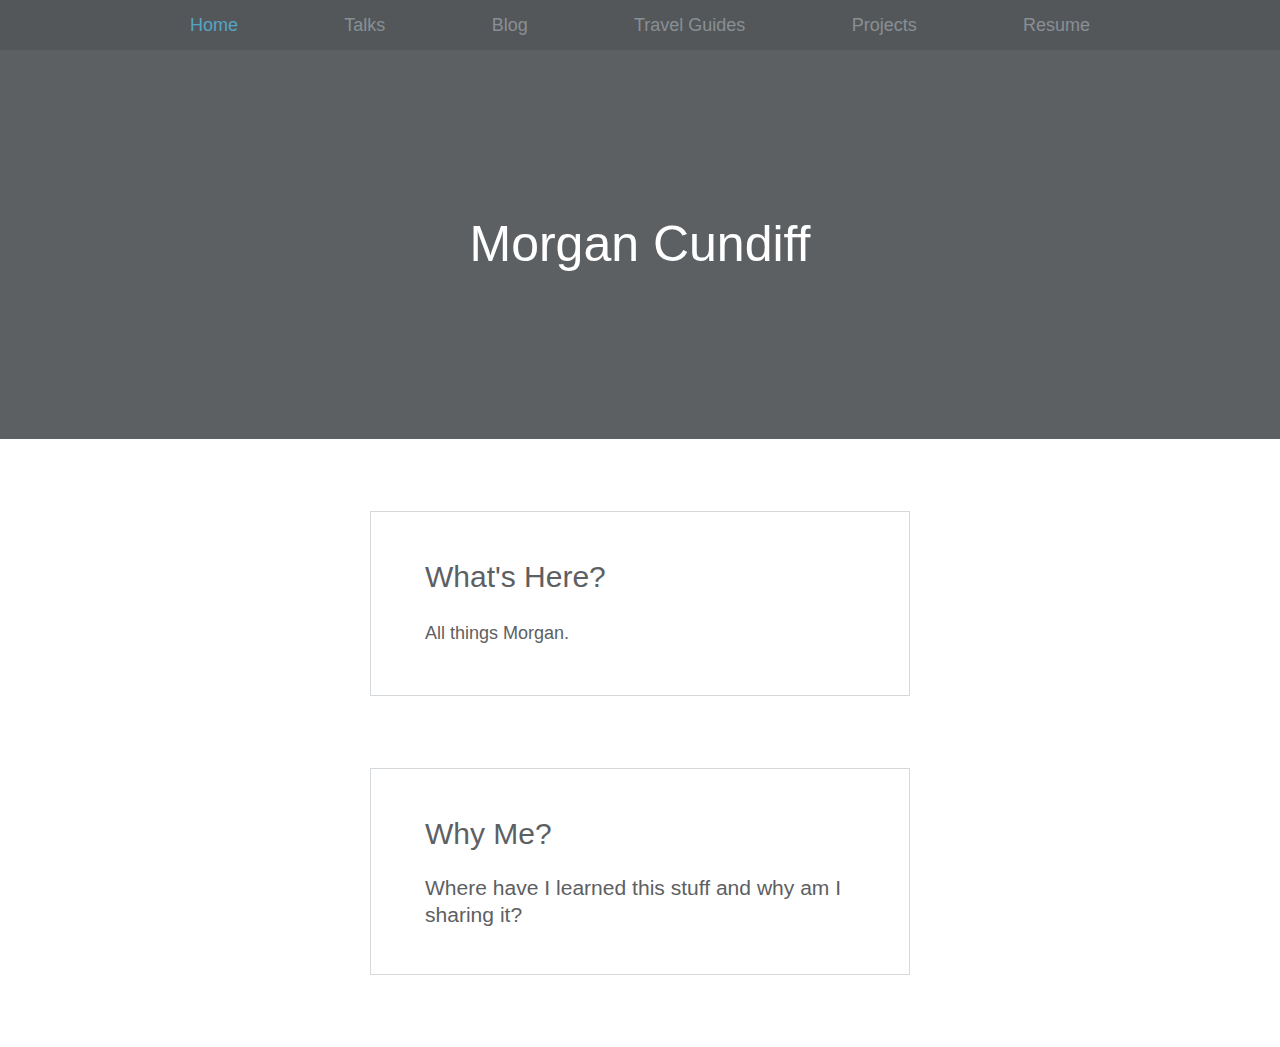
==== index.html @ 4dfa8329 "Add a background image to header" ====
<!DOCTYPE html>
<html>
  <head>
    <meta charset='UTF-8'/>
    <title>Morgan Cundiff</title>
    <link rel='stylesheet' href='styles.css'/>
  </head>
  <body>
    <header background="images/emerald_lake.JPG">
      <nav>
      <ul>
        <li class='selected'>Home</li>
        <li><a href='talks.html'>Talks</a></li>
        <li><a href='blog.html'>Blog</a></li>
        <li><a href='travel.html'>Travel Guides</a></li>
        <li><a href='projects.html'>Projects</a></li>
        <li><a href='resume.html'>Resume</a></li>
      </ul>
      </nav>
      <div class='hero'>
        <h1>Morgan Cundiff</h1>
      </div>
    </header>
    <section class='section section--gray system-fonts'>
      <h2>What's Here?</h2>
      <p>All things Morgan.</p>
    </section>
    <section class='section section--gray system-fonts'>
      <h2>Why Me?</h2>
      <h3>Where have I learned this stuff and why am I sharing it?</h3>
    </section>
  </body>
</html>
---- styles.css ----
* {
  margin: 0;
  padding: 0;
  box-sizing: border-box;
}

body {
  font-family: sans-serif;
  font-size: 18px;
  line-height: 1.8em;
  color: #5D6063;
}


h1, h2, h3, h4, h5, h6 {
  line-height: 1.3em;
  font-weight: normal;
  font-style: normal;
}


header {
  text-align: center;
  color: #FFF;
}

nav {
  background-color: #54575A;
}

nav ul {
  display: flex;
  justify-content: space-between;
  flex-wrap: wrap;

  width: 100%;
  max-width: 900px;
  margin: 0 auto;
}

nav li {
  list-style-type: none;

  width: 50%;
  padding-top: .5em;
  padding-bottom: .5em;

  border-top: 1px solid #888F95;
}

nav li:nth-of-type(1),
nav li:nth-of-type(2) {
  border-top: none;
}

nav li:nth-of-type(2n) {
  border-left: 1px solid #888F95;
}

nav li.selected {
  color: #54A5C4;
}

nav a:link,
nav a:visited {
  color: #888F95;
  text-decoration: none;
}

nav a:hover,
nav a:visited:hover,
nav a:active,
nav a:visited:active {
  color: #54A5C4;
  text-decoration: underline;
}


.hero {
  padding-top: 9em;
  padding-bottom: 9em;
  background-color: #5D6063;
}

.hero h1 {
  font-size: 50px;
}


.section {
  padding: 4em 1em;

  margin: 0 auto;
  max-width: 540px;
}

.section h2 {
  font-size: 30px;
  margin-bottom: .7em;
}

.section--gray {
  border-top: 1px solid #D6D9DC;
}

.section--blue {
  border-top: 1px solid #B2D6FF;
}

.section--blue h2 {
  color: #5995DA;
}

.section--red {
  border-top: 1px solid #F09A9D;
}

.section--red h2 {
  color: #D55C5F;
}

.section:first-of-type {
  border-top: none;
}

.section p,
.section ul,
.section ol,
.section figure {
  margin-bottom: 1em;
}

.section p:last-child,
.section ul:last-child,
.section ol:last-child,
.section figure:last-child {
  margin-bottom: 0;
}

.button:link,
.button:visited {
  display: block;
  text-decoration: none;

  color: #FFF;
  background-color: #4A90E2;
  font-weight: bold;
  padding: 10px;
  border-radius: 5px;
  text-align: center;

  margin: 1.8em auto;
}

.button:hover,
.button:visited:hover {
  color: #FFF;
  background-color: #6AA9F4;
}

.button:active,
.button:visited:active {
  color: #FFF;
  background-color: #3F7CC4;
}


@media only screen and (min-width: 580px) {
  .section {
    margin: 4em auto;
    padding: 2.5em 3em;
  }
  .section--gray:first-of-type,
  .section--gray {
    border: 1px solid #D6D9DC;
  }
  .section--blue:first-of-type,
  .section--blue {
    border: 1px solid #B2D6FF;
  }
  .section--red:first-of-type,
  .section--red {
    border: 1px solid #F09A9D;
  }
}


@media only screen and (min-width: 750px) {
  nav {
    padding-left: 2em;
    padding-right: 2em;
  }
  nav li {
    width: auto;
    border-top: none;
  }

  nav li:nth-of-type(2n) {
    border-left: none;
  }
}
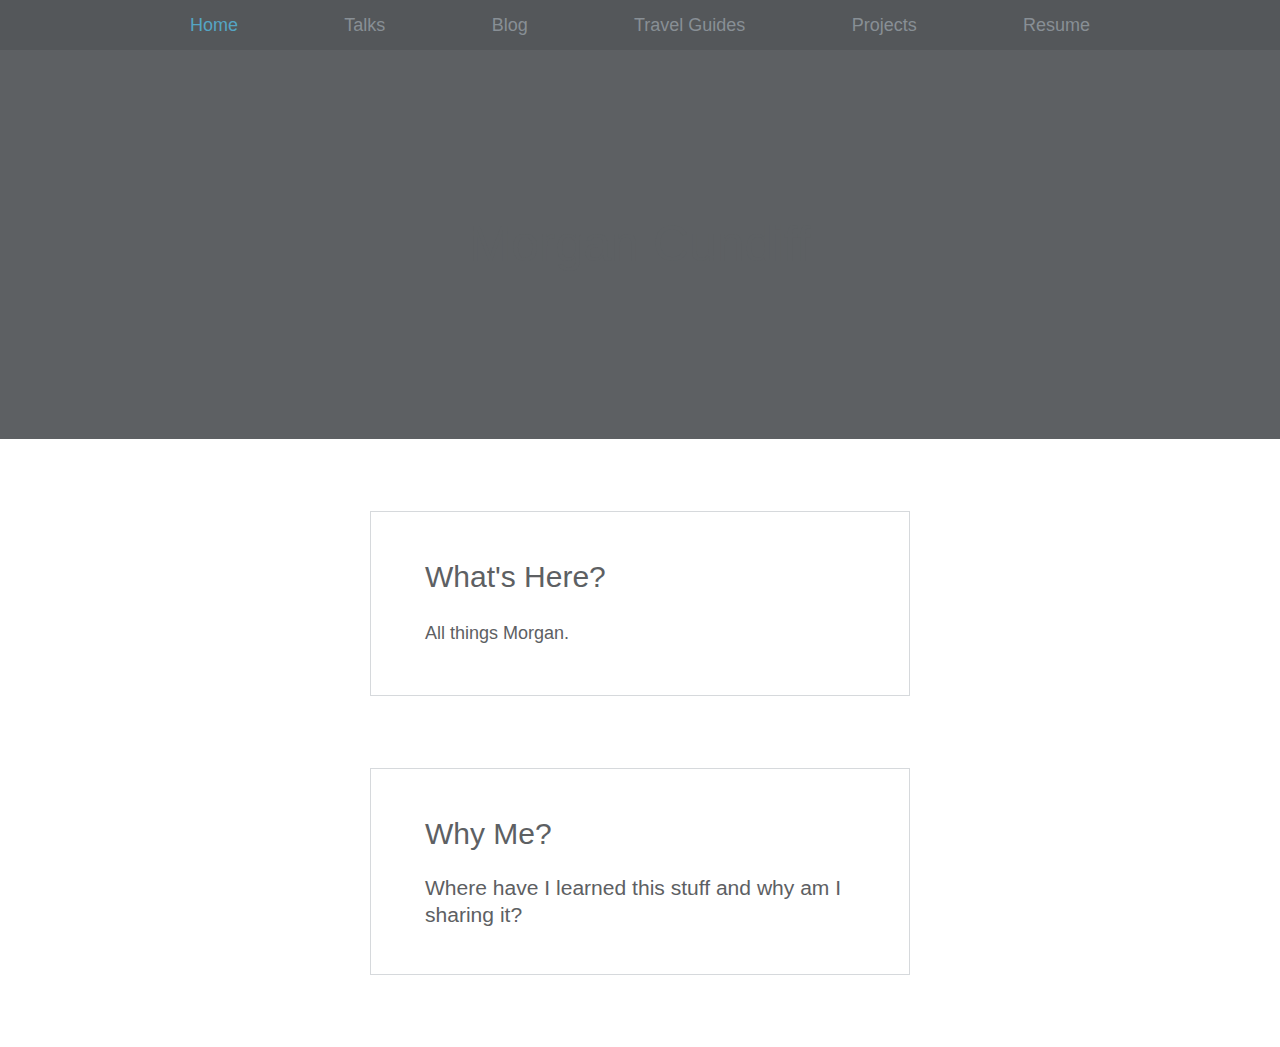
==== commit 41e36751: "rename things" ====
--- a/index.html
+++ b/index.html
@@ -3,10 +3,10 @@
   <head>
     <meta charset='UTF-8'/>
     <title>Morgan Cundiff</title>
-    <link rel='stylesheet' href='styles.css'/>
+    <link rel='stylesheet' href='home_style.css'/>
   </head>
   <body>
-    <header background="images/emerald_lake.JPG">
+    <header background: url("/Images/emerald_lake.jpg") no-repeat center;>
       <nav>
       <ul>
         <li class='selected'>Home</li>
--- a/home_style.css
+++ b/home_style.css
@@ -0,0 +1,200 @@
+* {
+  margin: 0;
+  padding: 0;
+  box-sizing: border-box;
+}
+
+body {
+  font-family: sans-serif;
+  font-size: 18px;
+  line-height: 1.8em;
+  color: #5D6063;
+}
+
+
+h1, h2, h3, h4, h5, h6 {
+  line-height: 1.3em;
+  font-weight: normal;
+  font-style: normal;
+}
+
+
+header {
+  text-align: center;
+}
+
+nav {
+  background-color: #54575A;
+}
+
+nav ul {
+  display: flex;
+  justify-content: space-between;
+  flex-wrap: wrap;
+
+  width: 100%;
+  max-width: 900px;
+  margin: 0 auto;
+}
+
+nav li {
+  list-style-type: none;
+
+  width: 50%;
+  padding-top: .5em;
+  padding-bottom: .5em;
+
+  border-top: 1px solid #888F95;
+}
+
+nav li:nth-of-type(1),
+nav li:nth-of-type(2) {
+  border-top: none;
+}
+
+nav li:nth-of-type(2n) {
+  border-left: 1px solid #888F95;
+}
+
+nav li.selected {
+  color: #54A5C4;
+}
+
+nav a:link,
+nav a:visited {
+  color: #888F95;
+  text-decoration: none;
+}
+
+nav a:hover,
+nav a:visited:hover,
+nav a:active,
+nav a:visited:active {
+  color: #54A5C4;
+  text-decoration: underline;
+}
+
+
+.hero {
+  padding-top: 9em;
+  padding-bottom: 9em;
+  background-color: #5D6063;
+}
+
+.hero h1 {
+  font-size: 50px;
+}
+
+
+.section {
+  padding: 4em 1em;
+
+  margin: 0 auto;
+  max-width: 540px;
+}
+
+.section h2 {
+  font-size: 30px;
+  margin-bottom: .7em;
+}
+
+.section--gray {
+  border-top: 1px solid #D6D9DC;
+}
+
+.section--blue {
+  border-top: 1px solid #B2D6FF;
+}
+
+.section--blue h2 {
+  color: #5995DA;
+}
+
+.section--red {
+  border-top: 1px solid #F09A9D;
+}
+
+.section--red h2 {
+  color: #D55C5F;
+}
+
+.section:first-of-type {
+  border-top: none;
+}
+
+.section p,
+.section ul,
+.section ol,
+.section figure {
+  margin-bottom: 1em;
+}
+
+.section p:last-child,
+.section ul:last-child,
+.section ol:last-child,
+.section figure:last-child {
+  margin-bottom: 0;
+}
+
+.button:link,
+.button:visited {
+  display: block;
+  text-decoration: none;
+
+  color: #FFF;
+  background-color: #4A90E2;
+  font-weight: bold;
+  padding: 10px;
+  border-radius: 5px;
+  text-align: center;
+
+  margin: 1.8em auto;
+}
+
+.button:hover,
+.button:visited:hover {
+  color: #FFF;
+  background-color: #6AA9F4;
+}
+
+.button:active,
+.button:visited:active {
+  color: #FFF;
+  background-color: #3F7CC4;
+}
+
+
+@media only screen and (min-width: 580px) {
+  .section {
+    margin: 4em auto;
+    padding: 2.5em 3em;
+  }
+  .section--gray:first-of-type,
+  .section--gray {
+    border: 1px solid #D6D9DC;
+  }
+  .section--blue:first-of-type,
+  .section--blue {
+    border: 1px solid #B2D6FF;
+  }
+  .section--red:first-of-type,
+  .section--red {
+    border: 1px solid #F09A9D;
+  }
+}
+
+
+@media only screen and (min-width: 750px) {
+  nav {
+    padding-left: 2em;
+    padding-right: 2em;
+  }
+  nav li {
+    width: auto;
+    border-top: none;
+  }
+
+  nav li:nth-of-type(2n) {
+    border-left: none;
+  }
+}
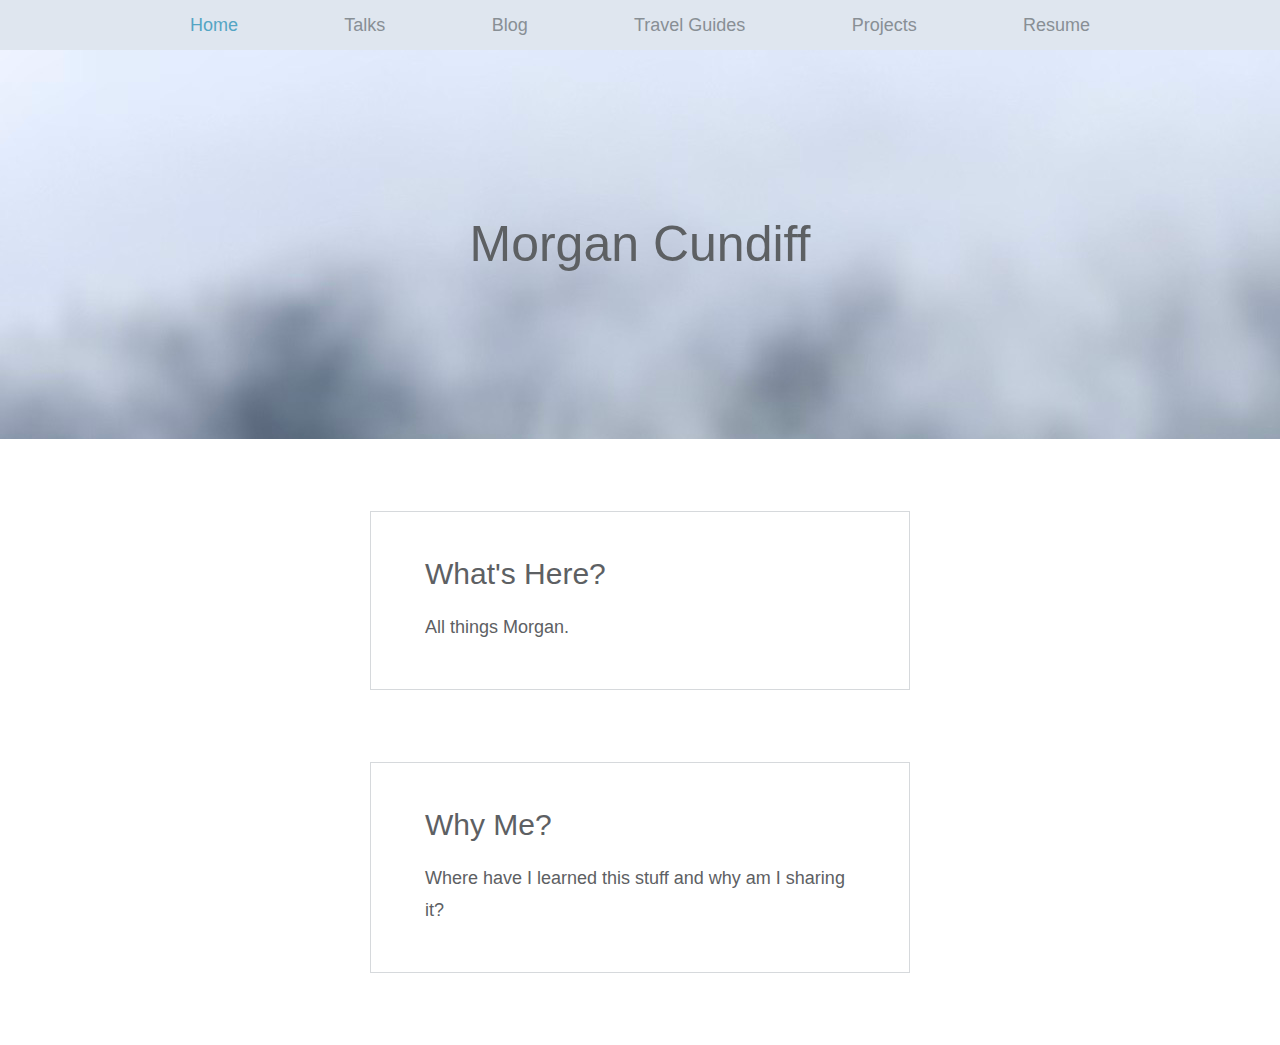
==== commit d63acaf2: "Update font type to be more synchronous" ====
--- a/index.html
+++ b/index.html
@@ -6,7 +6,7 @@
     <link rel='stylesheet' href='home_style.css'/>
   </head>
   <body>
-    <header background: url("/Images/emerald_lake.jpg") no-repeat center;>
+    <header>
       <nav>
       <ul>
         <li class='selected'>Home</li>
@@ -27,7 +27,7 @@
     </section>
     <section class='section section--gray system-fonts'>
       <h2>Why Me?</h2>
-      <h3>Where have I learned this stuff and why am I sharing it?</h3>
+      <p>Where have I learned this stuff and why am I sharing it?</p>
     </section>
   </body>
 </html>
--- a/home_style.css
+++ b/home_style.css
@@ -12,19 +12,25 @@
 }
 
 
-h1, h2, h3, h4, h5, h6 {
+h1 {
   line-height: 1.3em;
   font-weight: normal;
   font-style: normal;
 }
 
+h2, h3, h4, h5, h6 {
+  line-height: 1.1em;
+  font-weight: normal;
+  font-style: normal;
+}
 
 header {
   text-align: center;
 }
 
 nav {
-  background-color: #54575A;
+  /* background-color: #D9E2EC; */
+  background-color: #DFE6EF;
 }
 
 nav ul {
@@ -78,7 +84,65 @@
 .hero {
   padding-top: 9em;
   padding-bottom: 9em;
-  background-color: #5D6063;
+  background-image: url("emerald_lake.jpg")
+  /* background-color: #FFF; */
+  /* background: url("/Images/emerald_lake.jpg") no-repeat center; */
+}
+
+
+/* .skills {
+  padding-top: 9em;
+  padding-bottom: 9em;
+  width: 1em;
+  height: 1em;
+  border-radius: 50%;
+  text-align: center;
+} */
+
+.voting {
+  /* text-align: left; */
+  padding-top: 3em;
+  padding-bottom: 3em;
+  margin-left: auto;
+  margin-right: auto;
+}
+
+.voting li {
+  padding-bottom: 1em;
+  margin-left: 5em;
+  font-size: 20px;
+}
+
+.submission {
+  margin-left: auto;
+  margin-right: auto;
+}
+
+.submission form {
+  text-align: center;
+}
+
+.talk {
+  text-align: left;
+  padding-top: 5em;
+  padding-bottom: 5em;
+  margin-left: auto;
+  margin-right: auto;
+}
+
+.talk ul {
+  padding-bottom: 5em;
+  margin-left: 5em;
+}
+
+.talk h2 {
+  font-size: 20px;
+}
+
+.talk iframe {
+  display: block;
+  width: 800px;
+  height: 480px;
 }
 
 .hero h1 {
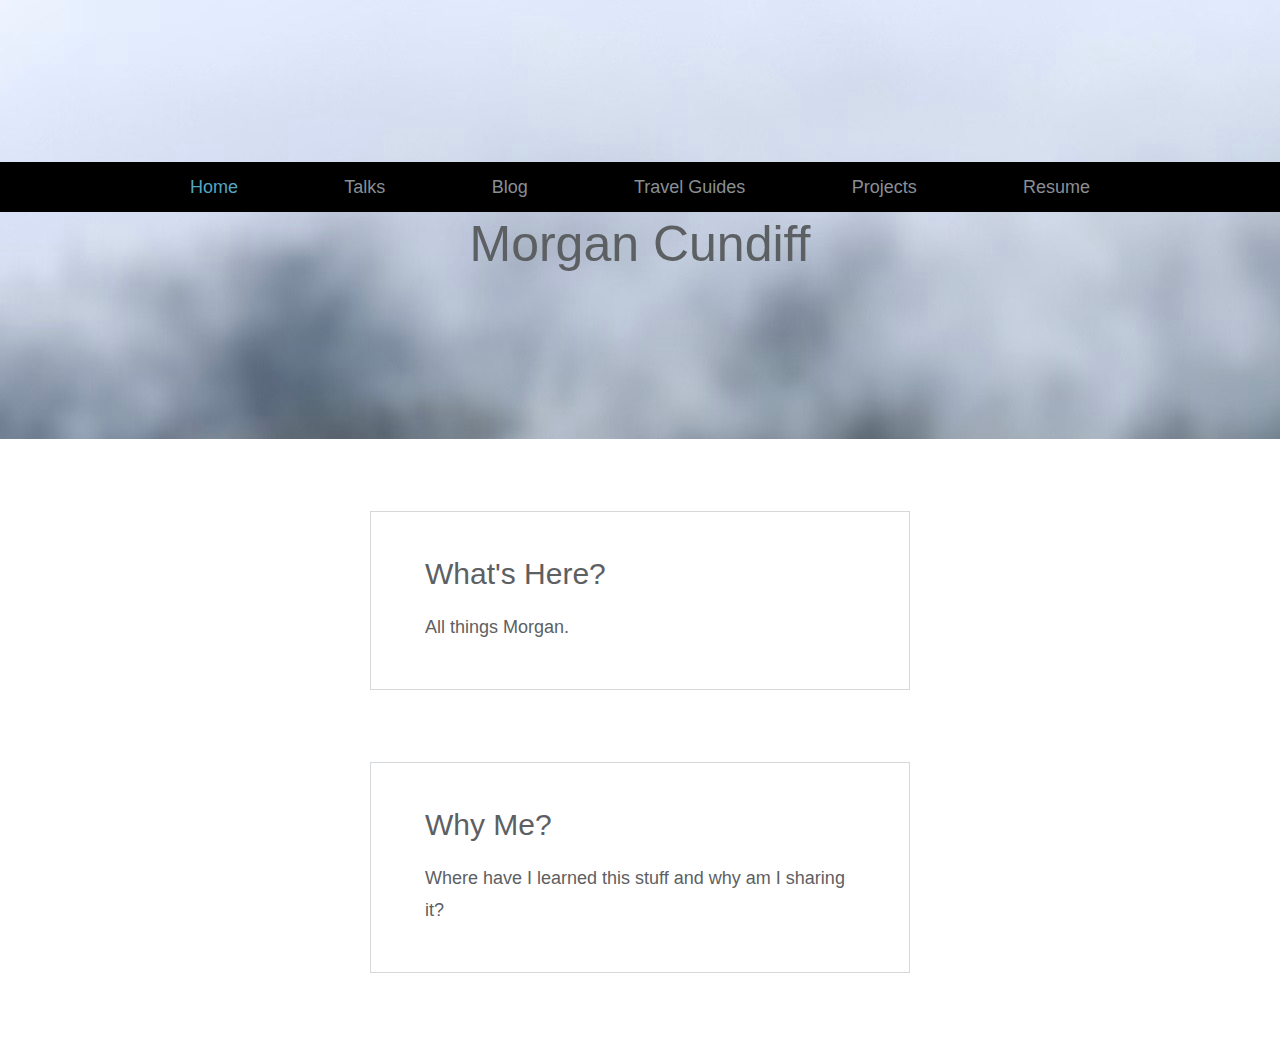
==== commit 6c09e86b: "Transparent nav bar" ====
--- a/index.html
+++ b/index.html
@@ -7,17 +7,17 @@
   </head>
   <body>
     <header>
-      <nav>
-      <ul>
-        <li class='selected'>Home</li>
-        <li><a href='talks.html'>Talks</a></li>
-        <li><a href='blog.html'>Blog</a></li>
-        <li><a href='travel.html'>Travel Guides</a></li>
-        <li><a href='projects.html'>Projects</a></li>
-        <li><a href='resume.html'>Resume</a></li>
-      </ul>
-      </nav>
       <div class='hero'>
+        <nav>
+          <ul>
+            <li class='selected'>Home</li>
+            <li><a href='talks.html'>Talks</a></li>
+            <li><a href='blog.html'>Blog</a></li>
+            <li><a href='travel.html'>Travel Guides</a></li>
+            <li><a href='projects.html'>Projects</a></li>
+            <li><a href='resume.html'>Resume</a></li>
+          </ul>
+          </nav>
         <h1>Morgan Cundiff</h1>
       </div>
     </header>
--- a/home_style.css
+++ b/home_style.css
@@ -30,7 +30,8 @@
 
 nav {
   /* background-color: #D9E2EC; */
-  background-color: #DFE6EF;
+  /* background-color: #DFE6EF; */
+  background-color: #000000;
 }
 
 nav ul {
@@ -100,16 +101,16 @@
 } */
 
 .voting {
-  /* text-align: left; */
+  /* text-align: center; */
   padding-top: 3em;
-  padding-bottom: 3em;
+  padding-bottom: 1em;
   margin-left: auto;
   margin-right: auto;
 }
 
 .voting li {
   padding-bottom: 1em;
-  margin-left: 5em;
+  /* margin-left: 5em; */
   font-size: 20px;
 }
 
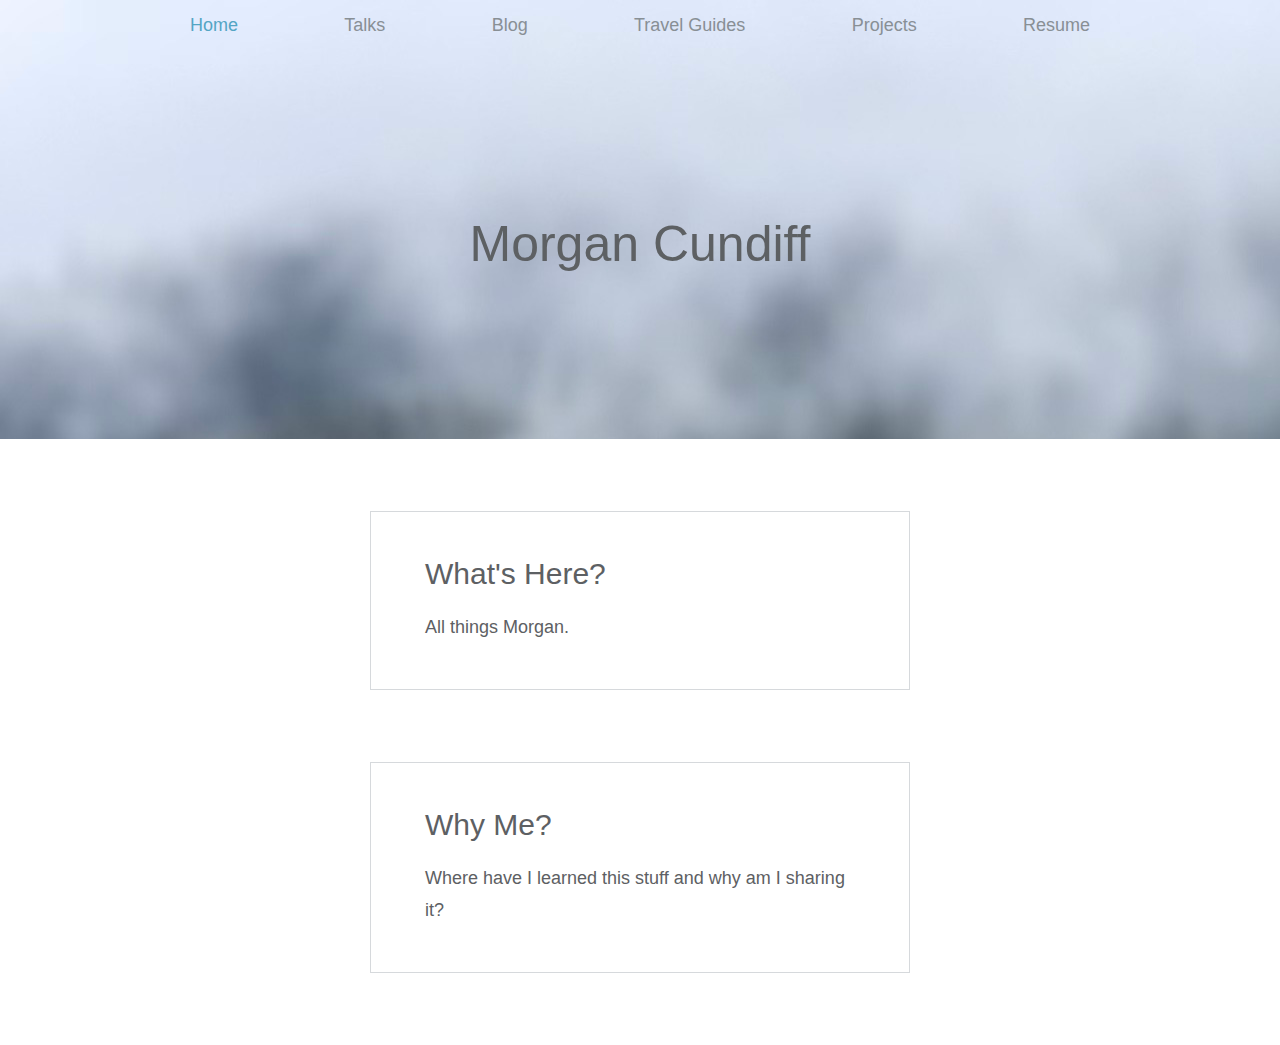
==== commit 5aacbd7b: "Haeder background image" ====
--- a/index.html
+++ b/index.html
@@ -7,17 +7,17 @@
   </head>
   <body>
     <header>
+      <nav>
+      <ul>
+        <li class='selected'>Home</li>
+        <li><a href='talks.html'>Talks</a></li>
+        <li><a href='blog.html'>Blog</a></li>
+        <li><a href='travel.html'>Travel Guides</a></li>
+        <li><a href='projects.html'>Projects</a></li>
+        <li><a href='resume.html'>Resume</a></li>
+      </ul>
+      </nav>
       <div class='hero'>
-        <nav>
-          <ul>
-            <li class='selected'>Home</li>
-            <li><a href='talks.html'>Talks</a></li>
-            <li><a href='blog.html'>Blog</a></li>
-            <li><a href='travel.html'>Travel Guides</a></li>
-            <li><a href='projects.html'>Projects</a></li>
-            <li><a href='resume.html'>Resume</a></li>
-          </ul>
-          </nav>
         <h1>Morgan Cundiff</h1>
       </div>
     </header>
--- a/home_style.css
+++ b/home_style.css
@@ -26,12 +26,13 @@
 
 header {
   text-align: center;
+  background-image: url("emerald_lake.jpg")
 }
 
 nav {
   /* background-color: #D9E2EC; */
   /* background-color: #DFE6EF; */
-  background-color: #000000;
+  background-color: transparent;
 }
 
 nav ul {
@@ -85,7 +86,6 @@
 .hero {
   padding-top: 9em;
   padding-bottom: 9em;
-  background-image: url("emerald_lake.jpg")
   /* background-color: #FFF; */
   /* background: url("/Images/emerald_lake.jpg") no-repeat center; */
 }
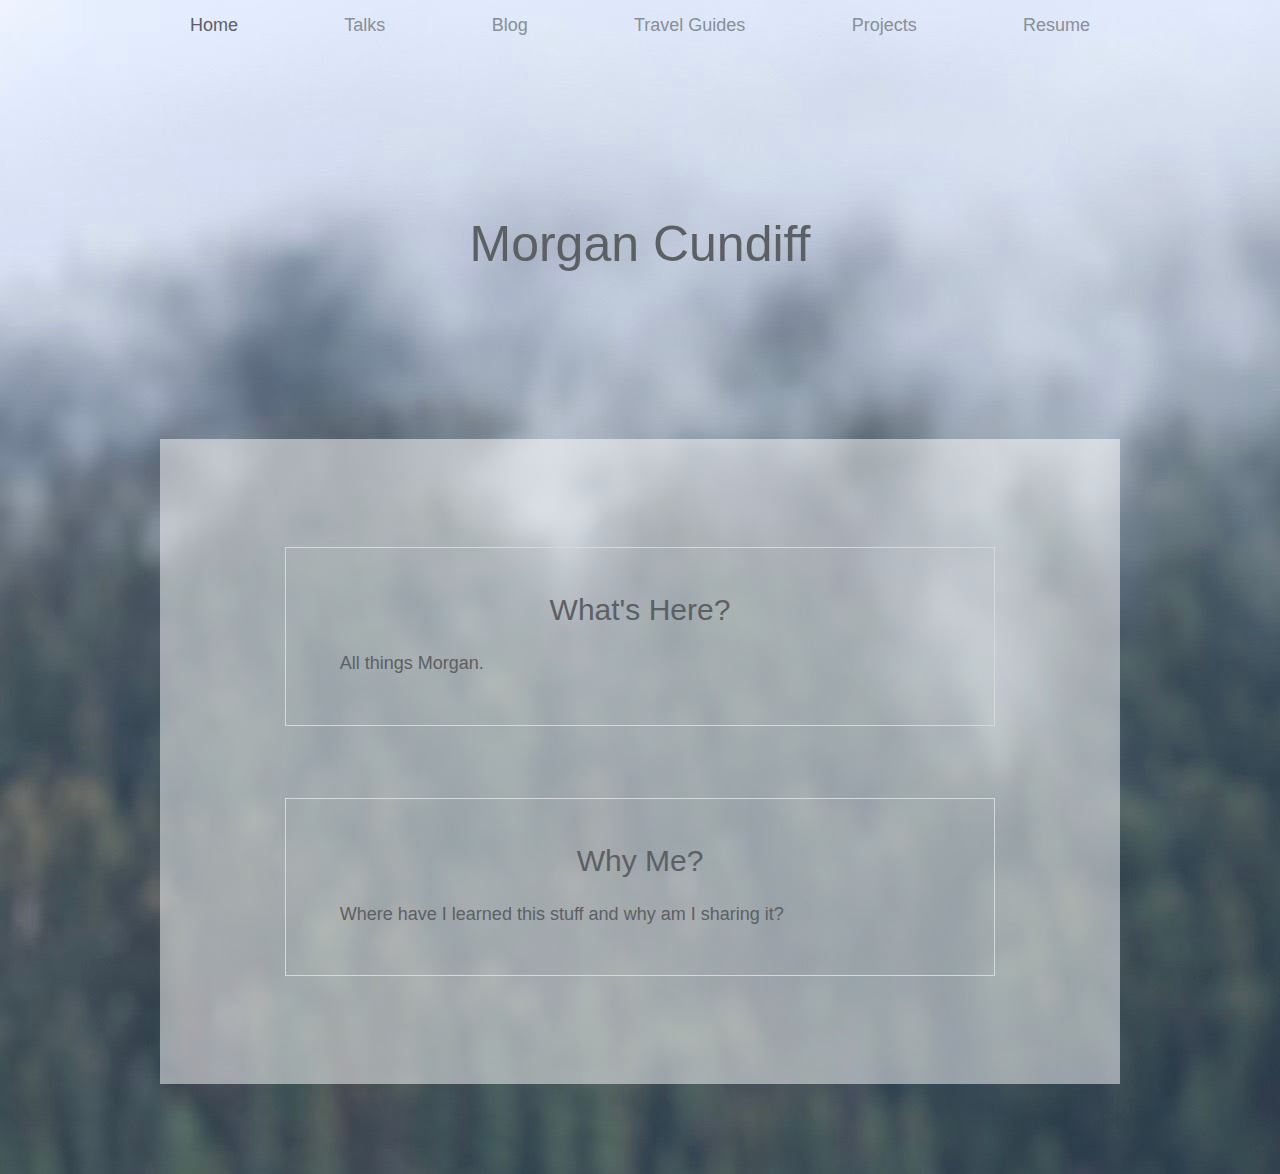
==== commit c8ae70c0: "Add sections" ====
--- a/index.html
+++ b/index.html
@@ -21,13 +21,15 @@
         <h1>Morgan Cundiff</h1>
       </div>
     </header>
-    <section class='section section--gray system-fonts'>
-      <h2>What's Here?</h2>
-      <p>All things Morgan.</p>
-    </section>
-    <section class='section section--gray system-fonts'>
-      <h2>Why Me?</h2>
-      <p>Where have I learned this stuff and why am I sharing it?</p>
-    </section>
+    <div class='contents'>
+      <section class='section section--gray system-fonts'>
+        <h2>What's Here?</h2>
+        <p>All things Morgan.</p>
+      </section>
+      <section class='section section--gray system-fonts'>
+        <h2>Why Me?</h2>
+        <p>Where have I learned this stuff and why am I sharing it?</p>
+      </section>
+  </div>
   </body>
 </html>
--- a/home_style.css
+++ b/home_style.css
@@ -2,6 +2,11 @@
   margin: 0;
   padding: 0;
   box-sizing: border-box;
+}
+
+html {
+  /* background-image: linear-gradient(to bottom, rgba(255, 255, 255, 0),  rgba(255, 255, 255, 0.8), rgba(255, 255, 255, 1)), url("emerald_lake.jpg");*/
+  background-image: url("emerald_lake.jpg");
 }
 
 body {
@@ -26,7 +31,12 @@
 
 header {
   text-align: center;
-  background-image: url("emerald_lake.jpg")
+  /* background-image: linear-gradient(to bottom, rgba(255, 255, 255, 0), rgba(255, 255, 255, 0), rgba(255, 255, 255, .95)),
+  url("emerald_lake.jpg"); */
+  /* background: url("emerald_lake.jpg"); */
+  /* padding: 20px; */
+  /* background: linear-gradient(0deg, rgba(1,1,1,0) 0%, rgba(1,1,1,1) 100%); */
+  /* background: linear-gradient(180deg, rgba(255,255,255,0) 0, rgba(255,255,255,1) 100%); */
 }
 
 nav {
@@ -52,7 +62,7 @@
   padding-top: .5em;
   padding-bottom: .5em;
 
-  border-top: 1px solid #888F95;
+  /* border-top: 1px solid #888F95; */
 }
 
 nav li:nth-of-type(1),
@@ -65,7 +75,7 @@
 }
 
 nav li.selected {
-  color: #54A5C4;
+  color: #5D6063;
 }
 
 nav a:link,
@@ -78,7 +88,7 @@
 nav a:visited:hover,
 nav a:active,
 nav a:visited:active {
-  color: #54A5C4;
+  color: #5D6063;
   text-decoration: underline;
 }
 
@@ -86,10 +96,29 @@
 .hero {
   padding-top: 9em;
   padding-bottom: 9em;
+  /* border-bottom: 1px solid #888F95; */
+  /* text-shadow: -1px 0 rgba(0, 0, 0, 0.25), 0 1px rgba(0, 0, 0, 0.25), 1px 0 rgba(0, 0, 0, 0.25), 0 -1px rgba(0, 0, 0, 0.25); */
   /* background-color: #FFF; */
   /* background: url("/Images/emerald_lake.jpg") no-repeat center; */
 }
 
+.contents {
+  padding: 2em 2em;
+
+  margin-top: 0;
+  margin-bottom: 5em;
+  margin-left: auto;
+  margin-right: auto;
+  /* max-width: 740px; */
+  width: 75%;
+  background-color: rgba(255, 255, 255, 0.5);
+}
+
+.contents h2 {
+  font-size: 30px;
+  margin-bottom: .7em;
+  text-align: center;
+}
 
 /* .skills {
   padding-top: 9em;
@@ -100,14 +129,6 @@
   text-align: center;
 } */
 
-.voting {
-  /* text-align: center; */
-  padding-top: 3em;
-  padding-bottom: 1em;
-  margin-left: auto;
-  margin-right: auto;
-}
-
 .voting li {
   padding-bottom: 1em;
   /* margin-left: 5em; */
@@ -117,50 +138,82 @@
 .submission {
   margin-left: auto;
   margin-right: auto;
+  margin-bottom: 2em;
 }
 
 .submission form {
   text-align: center;
 }
 
+.submission input {
+  font-size: 1.5em;
+}
+
 .talk {
-  text-align: left;
-  padding-top: 5em;
-  padding-bottom: 5em;
-  margin-left: auto;
-  margin-right: auto;
-}
-
-.talk ul {
-  padding-bottom: 5em;
-  margin-left: 5em;
+  position: relative;
+  width: 100%;
+  height: 0;
+  padding-bottom: 51%;
 }
 
 .talk h2 {
-  font-size: 20px;
+  font-size: 30px;
+  margin-bottom: .7em;
+  text-align: center;
 }
 
 .talk iframe {
-  display: block;
-  width: 800px;
-  height: 480px;
+  position: relative;
+  width: 100%;
+  height: 100%;
+  left: 0; top: 0;
+}
+
+.talk embed {
+  position: relative;
+  width: 100%;
+  height: 100%;
+  left: 0; top: 0;
+}
+
+.resume img {
+  max-width:100%;
+  max-height:100%;
 }
 
 .hero h1 {
   font-size: 50px;
 }
 
-
 .section {
   padding: 4em 1em;
 
   margin: 0 auto;
-  max-width: 540px;
+  /* max-width: 540px; */
+  width: 80%
 }
 
 .section h2 {
   font-size: 30px;
   margin-bottom: .7em;
+  text-align: center;
+}
+
+.section h3 {
+  line-height: 1.1em;
+  font-weight: normal;
+  font-style: normal;
+  margin-bottom: .7em;
+  text-align: center;
+}
+
+.section h4 {
+  line-height: 1.1em;
+  font-weight: normal;
+  font-style: normal;
+  margin-bottom: .7em;
+  text-align: left;
+  font-weight: bold;
 }
 
 .section--gray {
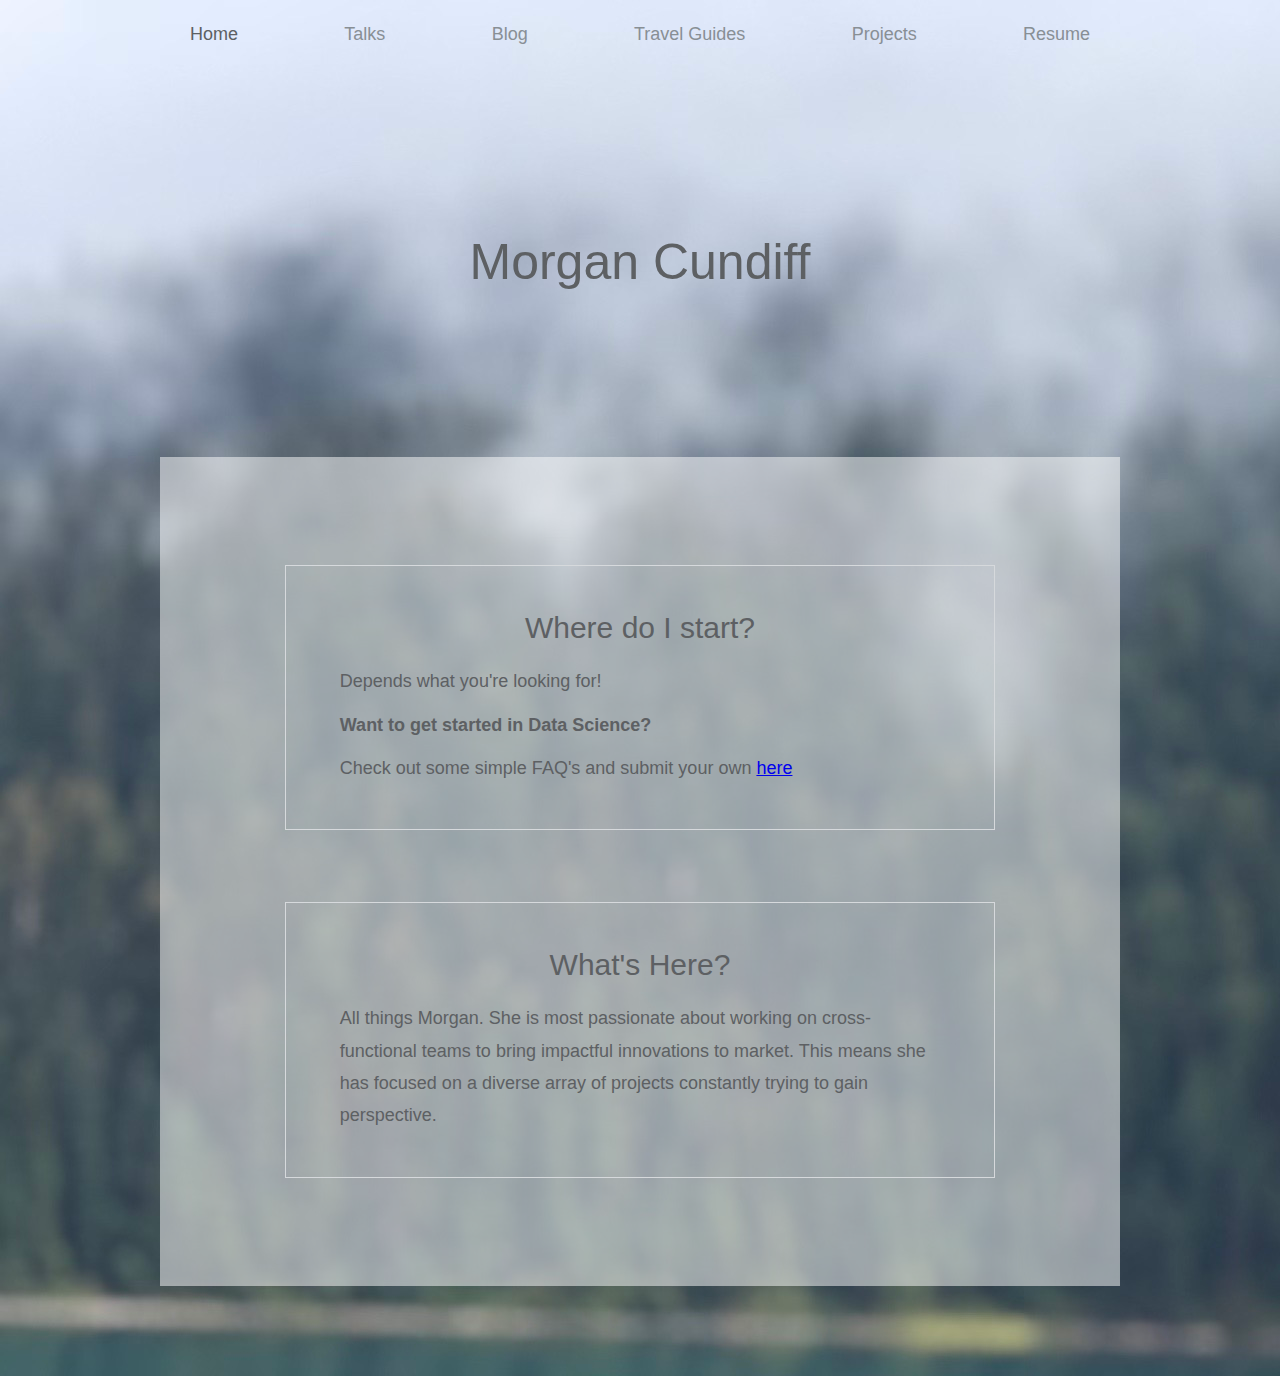
==== commit 0fce3369: "Add description of me and this website to home" ====
--- a/index.html
+++ b/index.html
@@ -23,12 +23,16 @@
     </header>
     <div class='contents'>
       <section class='section section--gray system-fonts'>
-        <h2>What's Here?</h2>
-        <p>All things Morgan.</p>
+        <h2>Where do I start?</h2>
+        <p>Depends what you're looking for!</p>
+        <p class="question">Want to get started in Data Science?</p>
+        <p>Check out some simple FAQ's and submit your own 
+          <a href='blog.html'>here</a>
+        </p>
       </section>
       <section class='section section--gray system-fonts'>
-        <h2>Why Me?</h2>
-        <p>Where have I learned this stuff and why am I sharing it?</p>
+        <h2>What's Here?</h2>
+        <p>All things Morgan. She is most passionate about working on cross-functional teams to bring impactful innovations to market. This means she has focused on a diverse array of projects constantly trying to gain perspective.</p>
       </section>
   </div>
   </body>
--- a/home_style.css
+++ b/home_style.css
@@ -7,6 +7,7 @@
 html {
   /* background-image: linear-gradient(to bottom, rgba(255, 255, 255, 0),  rgba(255, 255, 255, 0.8), rgba(255, 255, 255, 1)), url("emerald_lake.jpg");*/
   background-image: url("emerald_lake.jpg");
+  background-repeat: no-repeat;
 }
 
 body {
@@ -14,8 +15,9 @@
   font-size: 18px;
   line-height: 1.8em;
   color: #5D6063;
-}
-
+  min-width: 300px;
+  min-height: 300px;
+}
 
 h1 {
   line-height: 1.3em;
@@ -59,10 +61,8 @@
   list-style-type: none;
 
   width: 50%;
-  padding-top: .5em;
-  padding-bottom: .5em;
-
-  /* border-top: 1px solid #888F95; */
+  padding-top: 1em;
+  padding-bottom: 1em;
 }
 
 nav li:nth-of-type(1),
@@ -90,6 +90,18 @@
 nav a:visited:active {
   color: #5D6063;
   text-decoration: underline;
+}
+
+.tag {
+  display:block;
+  width:100px;
+  height:100px;
+  border-radius:50px;
+  font-size:20px;
+  color:#fff;
+  line-height:100px;
+  text-align:center;
+  background:#000
 }
 
 
@@ -152,8 +164,7 @@
 .talk {
   position: relative;
   width: 100%;
-  height: 0;
-  padding-bottom: 51%;
+  height: auto;
 }
 
 .talk h2 {
@@ -166,7 +177,12 @@
   position: relative;
   width: 100%;
   height: 100%;
+  /* width: 100vw;
+  height: 40vw; */
   left: 0; top: 0;
+  min-width: 300px;
+  min-height: 25vw;
+  border-width: 0;
 }
 
 .talk embed {
@@ -207,8 +223,25 @@
   text-align: center;
 }
 
+.section h3 {
+  line-height: 1em;
+  font-weight: normal;
+  font-style: normal;
+  margin-bottom: .7em;
+  text-align: left;
+}
+
 .section h4 {
   line-height: 1.1em;
+  font-weight: normal;
+  font-style: normal;
+  margin-bottom: .7em;
+  text-align: left;
+  font-weight: bold;
+}
+
+.question {
+  line-height: 1em;
   font-weight: normal;
   font-style: normal;
   margin-bottom: .7em;
